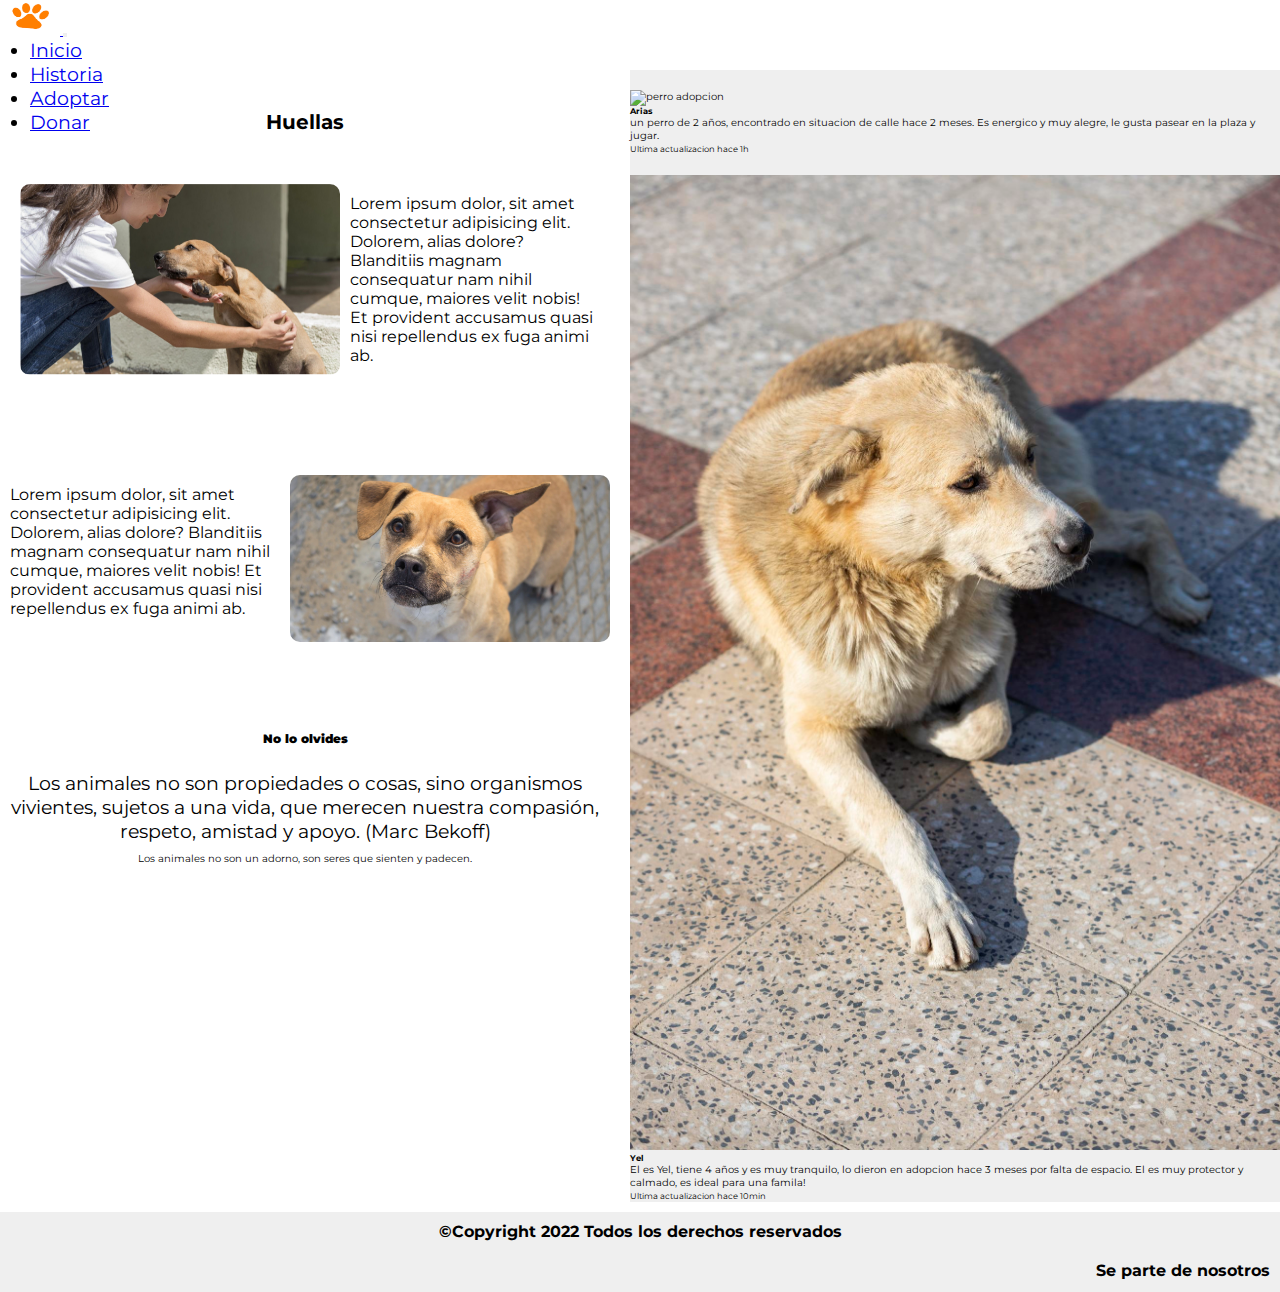
==== index.html @ 23af5412 "Primera parte sin responsive" ====
<!DOCTYPE html>
<html lang="en">
<head>
    <meta charset="UTF-8">
    <meta http-equiv="X-UA-Compatible" content="IE=edge">
    <meta name="viewport" content="width=device-width, initial-scale=1.0">
    <link rel="shortcut icon" href="img/logo.png" type="image/x-icon">
    <link rel="preconnect" href="https://fonts.googleapis.com">
    <link rel="preconnect" href="https://fonts.gstatic.com" crossorigin>
    <link href="https://fonts.googleapis.com/css2?family=Montserrat:wght@400;600;900&display=swap" rel="stylesheet">
    <link href="https://cdn.jsdelivr.net/npm/bootstrap@5.2.2/dist/css/bootstrap.min.css" rel="stylesheet" integrity="sha384-Zenh87qX5JnK2Jl0vWa8Ck2rdkQ2Bzep5IDxbcnCeuOxjzrPF/et3URy9Bv1WTRi" crossorigin="anonymous">
    <link rel="stylesheet" href="css/style.css">
    <title>PreEntrega2+Escobar</title>
</head>
<body>
    <div class="grid-container">
        <!-- Navegador personalizado hecho con Bootstrap Responsive -->
        <header class="encabezado">
            <nav class="navbar navbar-expand-lg bg-light">
                <div class="container-fluid">
                    <!-- Logo -->
                  <a class="navbar-brand" href="index.html">
                    <img src="img/logo.png" alt="Logo" width="60px" height="35px">
                  </a>
                  <!-- Boton para desplegar el menu en modo tablet/mobile -->
                  <button class="navbar-toggler" type="button" data-bs-toggle="collapse" data-bs-target="#navbarNav" aria-controls="navbarNav" aria-expanded="false" aria-label="Toggle navigation">
                    <span class="navbar-toggler-icon"></span>
                  </button>
                  <!-- links para navegar en la pagina -->
                  <div class="collapse navbar-collapse" id="navbarNav">
                    <ul class="navbar-nav">
                      <li class="nav-item">
                        <a class="nav-link active" aria-current="page" href="index.html">Inicio</a>
                      </li>
                      <li class="nav-item">
                        <a class="nav-link" href="#huellas">Historia</a>
                      </li>
                      <li class="nav-item">
                        <a class="nav-link actives" href="#">Adoptar</a>
                      </li>
                      <li class="nav-item">
                        <a class="nav-link" href="#">Donar</a>
                      </li>
                    </ul>
                  </div>
                </div>
            </nav>
        </header>
        <!-- Apartado donde Pondre Una Biografia de La empresa "Huellas" -->
        <main class="contenido">
            <section>
                <div class="titleText">
                    <h1 id="huellas">Huellas</h1>
                </div>
                <div>
                    <div class="cajaHistoria">
                        <img src="img/foto-adopcion-historia-1.png" alt="Historia foto-adopcion-historia-1" class="imgHistoria1 img-fluid">
                        <p>Lorem ipsum dolor, sit amet consectetur adipisicing elit. Dolorem, alias dolore? Blanditiis magnam consequatur nam nihil cumque, maiores velit nobis! Et provident accusamus quasi nisi repellendus ex fuga animi ab.</p>
                    </div>
                    <div class="cajaHistoria2">
                        <p>Lorem ipsum dolor, sit amet consectetur adipisicing elit. Dolorem, alias dolore? Blanditiis magnam consequatur nam nihil cumque, maiores velit nobis! Et provident accusamus quasi nisi repellendus ex fuga animi ab.</p>
                        <img src="img/Adopta-1.jpg" alt="Historia foto-adopcion-historia-1" class="imgHistoria1 img-fluid">
                    </div>
                </div>
            <!-- Frase para Concientizar al usuario -->
            </section>
                <div class="container concientizar">
                    <h3 class="tituloConcientizar">No lo olvides</h3>
                    <div>
                        <p class="textoParaConcientizar">Los animales no son propiedades o cosas, sino organismos vivientes, sujetos a una vida, que merecen nuestra compasión, respeto, amistad y apoyo. (Marc Bekoff)</p>
                        <p class="subTextConcientizar">Los animales no son un adorno, son seres que sienten y padecen.</p>
                    </div>
                </div>
            <section>
            </section>
        </main>
        <!-- Apartado donde pondre cards para que "adopten" -->
        <aside>
            <!-- Card 1 -->
            <div class="card mb-3 w-50">
                <img src="img/the-red-or-white-cat-i-on-white-studio.jpg" class="card-img-top" alt="perro adopcion">
                <div class="card-body">
                  <h5 class="card-title">Arias</h5>
                  <p class="card-text">un perro de 2 años, encontrado en situacion de calle hace 2 meses. Es energico y muy alegre, le gusta pasear en la plaza y jugar.</p>
                  <p class="card-text"><small class="text-muted">Ultima actualizacion hace 1h</small></p>
                </div>
              </div>
              <!-- Card 2 -->
              <div class="card mb-3 w-50">
                <img src="img/wepik-photo-mode-20221013-23846.png" class="card-img-top" alt="perro en adopcion">
                <div class="card-body">
                  <h5 class="card-title">Yel</h5>
                  <p class="card-text">El es Yel, tiene 4 años y es muy tranquilo, lo dieron en adopcion hace 3 meses por falta de espacio. El es muy protector y calmado, es ideal para una famila!</p>
                  <p class="card-text"><small class="text-muted">Ultima actualizacion hace 10min</small></p>
                </div>
              </div>
        </aside>
        <footer class="pie">
            <section>
                <!-- Copyright -->
                <h3>©Copyright 2022 Todos los derechos reservados</h3>
                <!-- Iconos de contacto -->
                <div class="iconos">
                    <a href="https://whatsapp.com" target="_blank">
                        <i class="fa-brands fa-whatsapp"></i>
                    </a>
                    <a href="https://instagram.com" target="_blank">
                        <i class="fa-brands fa-instagram"></i>
                    </a>
                    <a href="https://facebook.com" target="_blank">
                        <i class="fa-brands fa-facebook"></i>
                    </a>
                    <a href="https://twitter.com" target="_blank">
                        <i class="fa-brands fa-twitter"></i>
                    </a>
                    <!-- Texto para postularte o ser un Colobarador -->
                    <a href="#" class="parteDeNosotros">
                        <h4>
                            Se parte de nosotros
                        </h4>
                    </a>
                </div>
            </section>
        </footer>
    </div>
    <!-- Script de bootstrap e Iconos -->
    <script src="https://kit.fontawesome.com/c8753d1bc8.js" crossorigin="anonymous"></script>
    <script src="https://cdn.jsdelivr.net/npm/bootstrap@5.2.2/dist/js/bootstrap.bundle.min.js" integrity="sha384-OERcA2EqjJCMA+/3y+gxIOqMEjwtxJY7qPCqsdltbNJuaOe923+mo//f6V8Qbsw3" crossorigin="anonymous"></script>
</body>
</html>
---- css/style.css ----
/* Reseteo valores y agrego una fuente de texto */

* {
    margin: 0;
    padding: 0;
}

body {
    font-family: 'Montserrat', sans-serif;
    font-size: 62.5%;
}


/* Agrego el grid a la pagina */
.grid-container {
    display: grid;
    grid-template-columns: repeat(3,1fr);
    grid-template-rows: 70px auto 90px;
    grid-template-areas: 
    "header header header"
    "main main aside"
    "footer footer footer"
    ;
}

/* Personalizo el navbar de bootstrap */
.encabezado{
    user-select: none;  
    grid-area: header;
    z-index: 1;
}

header nav div ul li{
    margin-left: 30px;
    font-size: 1.2rem;
}

/* Main */
.contenido{
    grid-area: main;
}

/* titulo */
.titleText{
    margin: 0 auto;
    user-select: none;
    margin-top: 40px;
    text-align: center;
}

.titleText h1 {
    display: inline-block;
}

.titleText h1:hover{
    cursor: pointer;
    transform: scale(1.1);
    transition: all 0.5s ease;
}
/* Historia y biografia de la pagina */
/* Estilo caja1 historia */
.cajaHistoria {
    display: flex;
    flex-direction: row;
    justify-content: space-around;
    margin: 50px 0px 0px 20px;
    user-select: none;
}

.cajaHistoria img {
    width: 320px;
    border-radius: 10px;
}

.cajaHistoria img:hover {
    transform: scale(1.05);
    transition: all 0.4s ease;
}

.cajaHistoria p {
    font-size: 1rem;
    margin: 10px;
}

/* Estilo caja2 historia */
.cajaHistoria2 {
    display: flex;
    flex-direction: row;
    justify-content: space-around;
    margin: 100px 0px 0px 0px;
    user-select: none;
}

.cajaHistoria2 img {
    width: 320px;
    border-radius: 10px;
}

.cajaHistoria2 img:hover {
    transform: scale(1.05);
    transition: all 0.4s ease;
}

.cajaHistoria2 p {
    font-size: 1rem;
    margin: 10px;
}

/* texto para concientizar */
.concientizar:hover {
    transform: scale(1.05);
    transition: all 0.5s ease;
}

.tituloConcientizar {
    user-select: none;
    margin: 90px 0px 0px 0px;
    text-align: center;
    font-weight: 900;
}

.textoParaConcientizar{
    user-select: none;
    margin: 25px 10px 10px 10px;
    text-align: center;
    align-items: center;
    font-size: 1.2rem;
}

.subTextConcientizar {
    user-select: none;
    text-align: center;
    font-size: 0.6rem;
}

/* aside */
aside {
    background-color: rgb(239, 239, 239);
    grid-area: aside;
    margin: 0px 0px 0px 20px;
}

/* Dandole estilo a las cards de adopción*/
aside .card {
    user-select: none;
    margin: 0 auto;
    margin-top: 20px;
}

/* Dandole una animacion */
aside .card:hover{
    cursor: pointer;
    animation: cards 0.3s ease;
}

@keyframes cards {
    0%{
        transform: rotate(0deg);
    }

    25%{
        transform: rotate(5deg);
    }

    50%{
        transform: rotate(0deg);
    }
    75%{
        transform: rotate(-5deg);
    }
    100%{
        transform: rotate(0deg);
    }
}

/* Footer */
.pie{
    grid-area: footer;
    background-color: rgb(239, 239, 239);
    margin-top: 10px;
}

/* texto copyright */
footer section h3 {
    user-select: none;
    text-align: center;
    font-size: 1rem;
    color: rgb(0, 0, 0);
    margin: 10px;
}

/* Iconos de contacto */
footer section .iconos {
    user-select: none;
    padding: 10px;
}

footer section .iconos a {
    text-decoration: none;
    margin-left: 10px;
    font-size: 1rem;
}

/* Color personalizado a los iconos */
footer section .iconos .fa-whatsapp {
    color: rgb(92, 222, 92);
}

footer section .iconos .fa-instagram {
    color: rgb(214, 90, 255);
}

footer section .iconos .fa-twitter {
    color: rgb(122, 188, 238);
}

/* Parte de nosotros texto*/
.parteDeNosotros {
    color: black;
} 

.parteDeNosotros h4{
    display: inline;
    float: right;
    font-size: 1rem;
}

.parteDeNosotros:hover {
    cursor: pointer;
    color: orange;
    transition: all 0.4s ease;
}
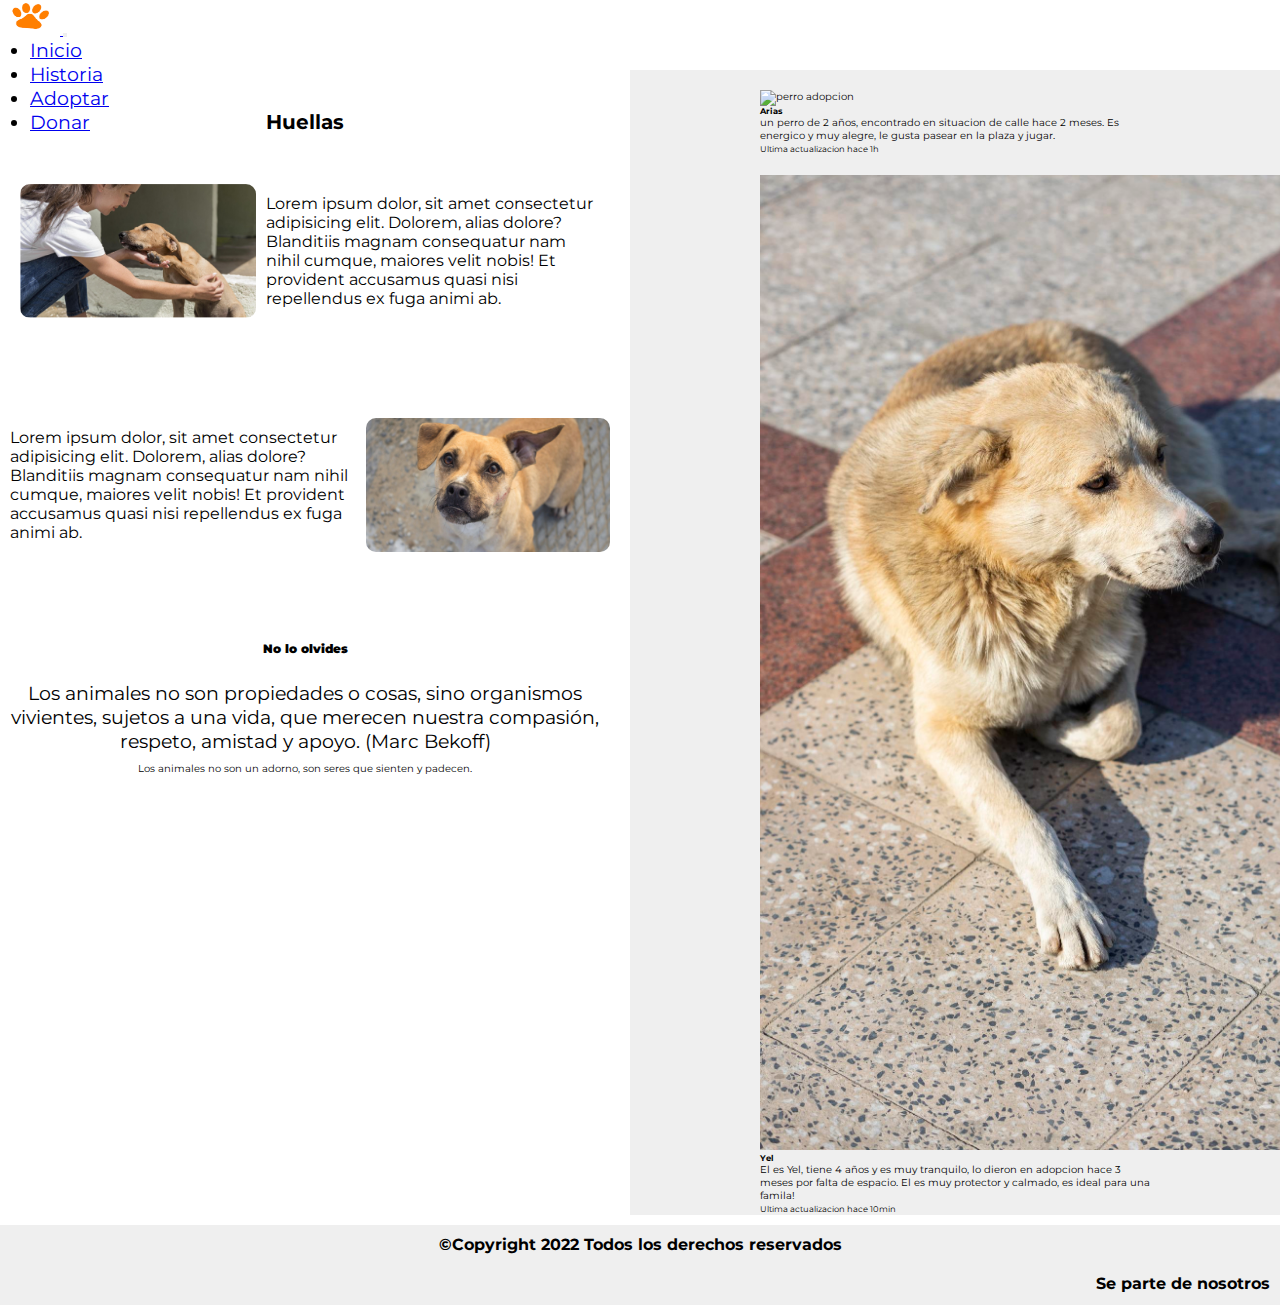
==== commit 172a0746: "Agrego responsive y ajusto tamaños" ====
--- a/index.html
+++ b/index.html
@@ -50,7 +50,9 @@
         <main class="contenido">
             <section>
                 <div class="titleText">
+                  <i class="fa-solid fa-paw"></i>
                     <h1 id="huellas">Huellas</h1>
+                  <i class="fa-solid fa-paw"></i>
                 </div>
                 <div>
                     <div class="cajaHistoria">
@@ -77,7 +79,7 @@
         <!-- Apartado donde pondre cards para que "adopten" -->
         <aside>
             <!-- Card 1 -->
-            <div class="card mb-3 w-50">
+            <div class="card mb-3">
                 <img src="img/the-red-or-white-cat-i-on-white-studio.jpg" class="card-img-top" alt="perro adopcion">
                 <div class="card-body">
                   <h5 class="card-title">Arias</h5>
@@ -86,7 +88,7 @@
                 </div>
               </div>
               <!-- Card 2 -->
-              <div class="card mb-3 w-50">
+              <div class="card mb-3">
                 <img src="img/wepik-photo-mode-20221013-23846.png" class="card-img-top" alt="perro en adopcion">
                 <div class="card-body">
                   <h5 class="card-title">Yel</h5>
--- a/css/style.css
+++ b/css/style.css
@@ -48,15 +48,22 @@
     text-align: center;
 }
 
+.fa-paw {
+    text-align: center;
+    font-size: 1.2rem;
+    margin: 10px;
+}
+
 .titleText h1 {
     display: inline-block;
 }
 
-.titleText h1:hover{
+.titleText:hover{
     cursor: pointer;
     transform: scale(1.1);
     transition: all 0.5s ease;
 }
+
 /* Historia y biografia de la pagina */
 /* Estilo caja1 historia */
 .cajaHistoria {
@@ -68,7 +75,7 @@
 }
 
 .cajaHistoria img {
-    width: 320px;
+    width: 40%;
     border-radius: 10px;
 }
 
@@ -92,7 +99,7 @@
 }
 
 .cajaHistoria2 img {
-    width: 320px;
+    width: 40%;
     border-radius: 10px;
 }
 
@@ -104,6 +111,40 @@
 .cajaHistoria2 p {
     font-size: 1rem;
     margin: 10px;
+}
+
+/* Media Queries Cajas de historia*/
+
+@media screen and (max-width: 568px) {
+    .cajaHistoria {
+        flex-direction: column;
+    }
+    
+    .cajaHistoria img {
+        width: 80%;
+        margin: 0 auto;
+    }
+    
+    .cajaHistoria p {
+        text-align: center;
+        font-size: 0.8rem;
+    }
+    
+    /* Estilo caja2 historia */
+    .cajaHistoria2 {
+        flex-direction: column;
+        margin: 20px 0px 0px 0px;
+    }
+    
+    .cajaHistoria2 img {
+        width: 80%;
+        margin: 0 auto;
+    }
+    
+    .cajaHistoria2 p {
+        text-align: center;
+        font-size: 0.8rem;
+    }    
 }
 
 /* texto para concientizar */
@@ -131,6 +172,25 @@
     user-select: none;
     text-align: center;
     font-size: 0.6rem;
+}
+
+/* Media query texto concientizar*/
+@media screen and (max-width:768px) {
+    .concientizar {
+        margin: 10px 0px 50px 0px;
+    }
+
+    .tituloConcientizar {
+        margin: 40px 0px 0px 0px;
+    }
+    
+    .textoParaConcientizar {
+        margin: 10px 5px 5px 5px;
+    }
+
+    .subTextConcientizar {
+        font-size: 0.7rem;
+    }
 }
 
 /* aside */
@@ -142,6 +202,7 @@
 
 /* Dandole estilo a las cards de adopción*/
 aside .card {
+    width: 60%;
     user-select: none;
     margin: 0 auto;
     margin-top: 20px;
@@ -170,6 +231,17 @@
     }
     100%{
         transform: rotate(0deg);
+    }
+}
+
+/* Media query cards */
+@media screen and (max-width:768px) {
+    aside {
+        margin: 0px;
+    }
+    
+    .card {
+        width: 70%;
     }
 }
 
@@ -229,4 +301,49 @@
     cursor: pointer;
     color: orange;
     transition: all 0.4s ease;
+}
+
+/* Media query footer */
+@media screen and (max-width:468px) {
+    footer section h3 {
+        font-size: 0.7rem;
+    }
+
+    footer section .iconos a {
+        font-size: 0.9rem;
+    }
+
+    .parteDeNosotros h4{
+        font-size: 0.8rem;
+    }
+}
+
+
+
+
+/*-------MEDIA QUERY Grids-----*/
+@media screen and (max-width:768px){
+    .grid-container{
+        grid-template-columns: 1fr 1fr;
+        grid-template-rows: 70px auto auto 100px;
+        grid-template-areas: 
+        "header header"
+        "main main"
+        "aside aside"
+        "footer footer"
+        ;
+    }
+}
+
+@media screen and (max-width:468px){
+.grid-container{
+    grid-template-columns: 1fr;
+        grid-template-rows: 70px auto auto 100px;
+        grid-template-areas: 
+        "header"
+        "main"
+        "aside"
+        "footer"
+        ;
+    }
 }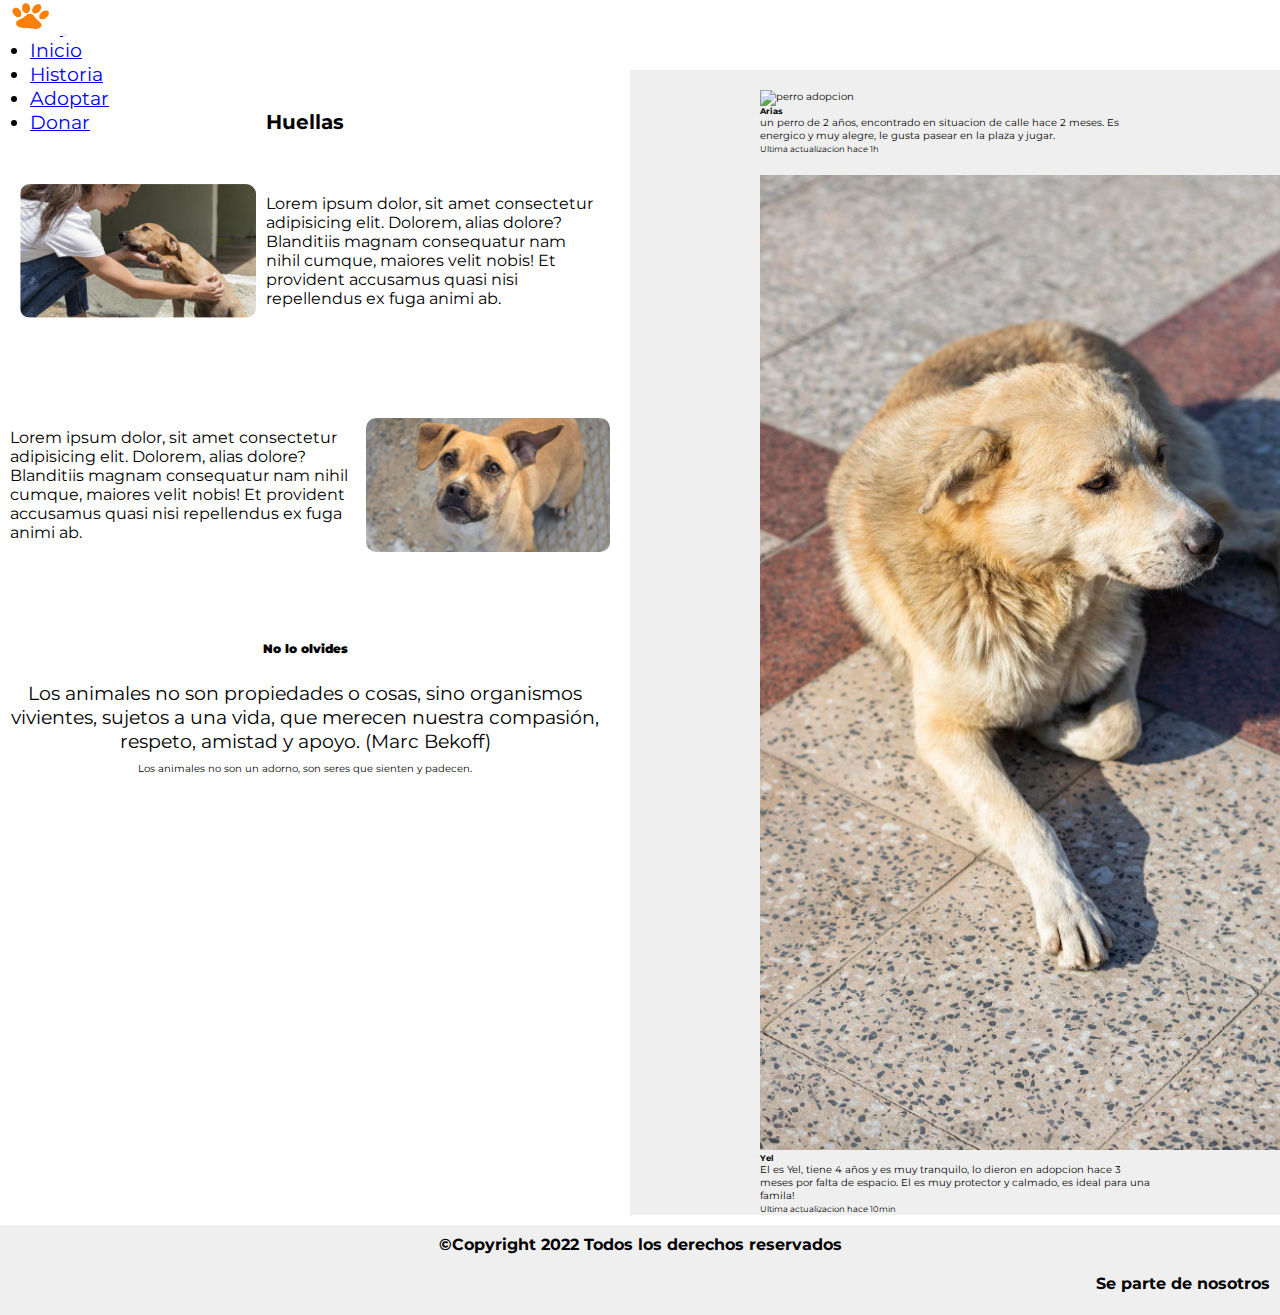
==== commit 57536e78: "Agrego la Seccion donar y el responsive" ====
--- a/index.html
+++ b/index.html
@@ -36,10 +36,10 @@
                         <a class="nav-link" href="#huellas">Historia</a>
                       </li>
                       <li class="nav-item">
-                        <a class="nav-link actives" href="#">Adoptar</a>
+                        <a class="nav-link actives" href="pages/adoptar.html">Adoptar</a>
                       </li>
                       <li class="nav-item">
-                        <a class="nav-link" href="#">Donar</a>
+                        <a class="nav-link" href="pages/donar.html">Donar</a>
                       </li>
                     </ul>
                   </div>
--- a/css/style.css
+++ b/css/style.css
@@ -250,6 +250,7 @@
     grid-area: footer;
     background-color: rgb(239, 239, 239);
     margin-top: 10px;
+    height: 100%;
 }
 
 /* texto copyright */
